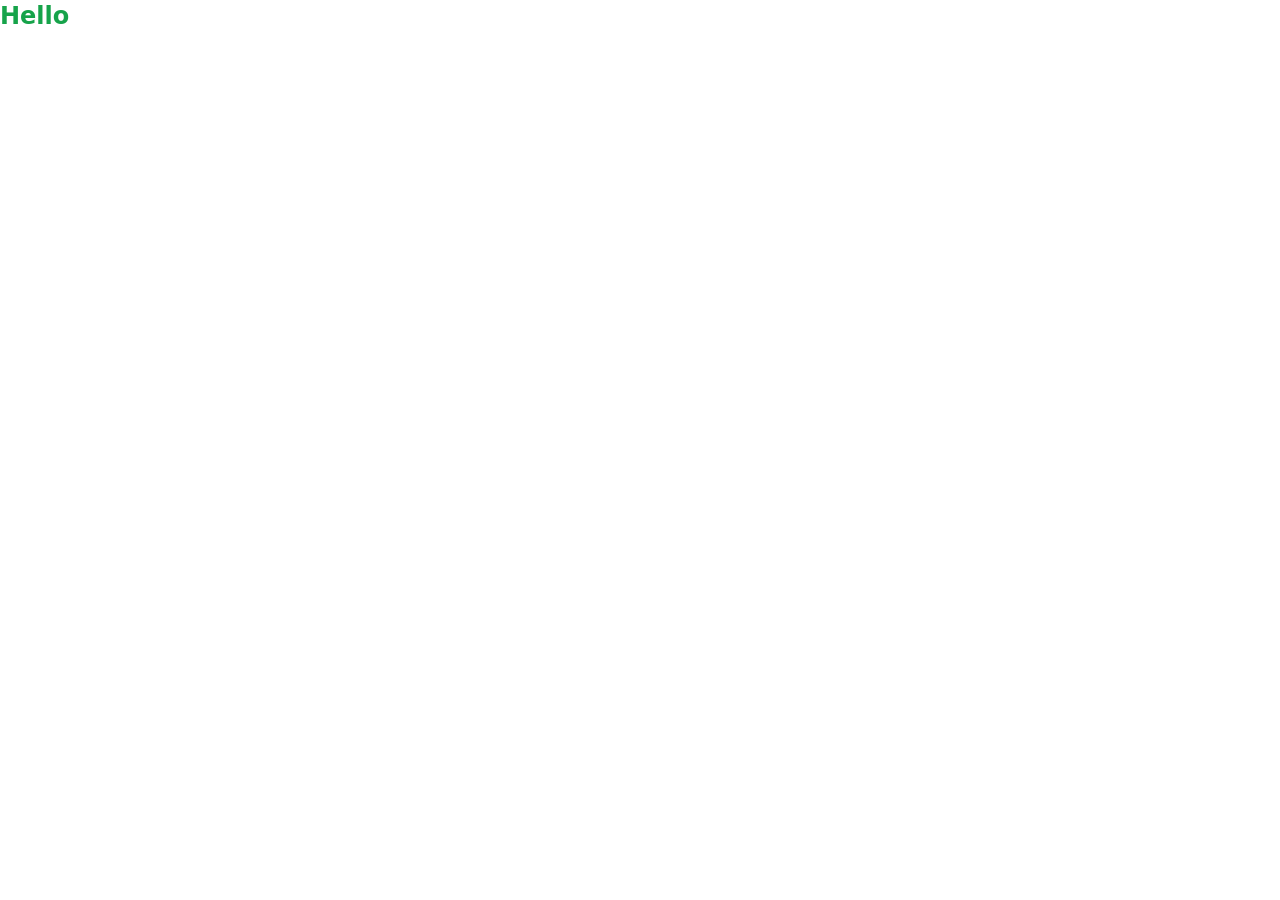
==== index.html @ 139bf131 "initial commit" ====
<!DOCTYPE html>
<html lang="en">

<head>
  <meta charset="UTF-8" />
  <meta name="viewport" content="width=device-width, initial-scale=1.0" />
  <title>Title</title>

  <link rel="stylesheet" href="assets/css/output.css" />
  <link rel="stylesheet" href="assets/css/custom.css" />
</head>

<body>
  <h2 class="text-2xl font-bold text-green-600">Hello</h2>
  <script src="assets/js/app.js"></script>
</body>

</html>
---- assets/css/output.css ----
/*
! tailwindcss v3.4.10 | MIT License | https://tailwindcss.com
*/

/*
1. Prevent padding and border from affecting element width. (https://github.com/mozdevs/cssremedy/issues/4)
2. Allow adding a border to an element by just adding a border-width. (https://github.com/tailwindcss/tailwindcss/pull/116)
*/

*,
::before,
::after {
  box-sizing: border-box;
  /* 1 */
  border-width: 0;
  /* 2 */
  border-style: solid;
  /* 2 */
  border-color: #e5e7eb;
  /* 2 */
}

::before,
::after {
  --tw-content: '';
}

/*
1. Use a consistent sensible line-height in all browsers.
2. Prevent adjustments of font size after orientation changes in iOS.
3. Use a more readable tab size.
4. Use the user's configured `sans` font-family by default.
5. Use the user's configured `sans` font-feature-settings by default.
6. Use the user's configured `sans` font-variation-settings by default.
7. Disable tap highlights on iOS
*/

html,
:host {
  line-height: 1.5;
  /* 1 */
  -webkit-text-size-adjust: 100%;
  /* 2 */
  -moz-tab-size: 4;
  /* 3 */
  -o-tab-size: 4;
     tab-size: 4;
  /* 3 */
  font-family: ui-sans-serif, system-ui, sans-serif, "Apple Color Emoji", "Segoe UI Emoji", "Segoe UI Symbol", "Noto Color Emoji";
  /* 4 */
  font-feature-settings: normal;
  /* 5 */
  font-variation-settings: normal;
  /* 6 */
  -webkit-tap-highlight-color: transparent;
  /* 7 */
}

/*
1. Remove the margin in all browsers.
2. Inherit line-height from `html` so users can set them as a class directly on the `html` element.
*/

body {
  margin: 0;
  /* 1 */
  line-height: inherit;
  /* 2 */
}

/*
1. Add the correct height in Firefox.
2. Correct the inheritance of border color in Firefox. (https://bugzilla.mozilla.org/show_bug.cgi?id=190655)
3. Ensure horizontal rules are visible by default.
*/

hr {
  height: 0;
  /* 1 */
  color: inherit;
  /* 2 */
  border-top-width: 1px;
  /* 3 */
}

/*
Add the correct text decoration in Chrome, Edge, and Safari.
*/

abbr:where([title]) {
  -webkit-text-decoration: underline dotted;
          text-decoration: underline dotted;
}

/*
Remove the default font size and weight for headings.
*/

h1,
h2,
h3,
h4,
h5,
h6 {
  font-size: inherit;
  font-weight: inherit;
}

/*
Reset links to optimize for opt-in styling instead of opt-out.
*/

a {
  color: inherit;
  text-decoration: inherit;
}

/*
Add the correct font weight in Edge and Safari.
*/

b,
strong {
  font-weight: bolder;
}

/*
1. Use the user's configured `mono` font-family by default.
2. Use the user's configured `mono` font-feature-settings by default.
3. Use the user's configured `mono` font-variation-settings by default.
4. Correct the odd `em` font sizing in all browsers.
*/

code,
kbd,
samp,
pre {
  font-family: ui-monospace, SFMono-Regular, Menlo, Monaco, Consolas, "Liberation Mono", "Courier New", monospace;
  /* 1 */
  font-feature-settings: normal;
  /* 2 */
  font-variation-settings: normal;
  /* 3 */
  font-size: 1em;
  /* 4 */
}

/*
Add the correct font size in all browsers.
*/

small {
  font-size: 80%;
}

/*
Prevent `sub` and `sup` elements from affecting the line height in all browsers.
*/

sub,
sup {
  font-size: 75%;
  line-height: 0;
  position: relative;
  vertical-align: baseline;
}

sub {
  bottom: -0.25em;
}

sup {
  top: -0.5em;
}

/*
1. Remove text indentation from table contents in Chrome and Safari. (https://bugs.chromium.org/p/chromium/issues/detail?id=999088, https://bugs.webkit.org/show_bug.cgi?id=201297)
2. Correct table border color inheritance in all Chrome and Safari. (https://bugs.chromium.org/p/chromium/issues/detail?id=935729, https://bugs.webkit.org/show_bug.cgi?id=195016)
3. Remove gaps between table borders by default.
*/

table {
  text-indent: 0;
  /* 1 */
  border-color: inherit;
  /* 2 */
  border-collapse: collapse;
  /* 3 */
}

/*
1. Change the font styles in all browsers.
2. Remove the margin in Firefox and Safari.
3. Remove default padding in all browsers.
*/

button,
input,
optgroup,
select,
textarea {
  font-family: inherit;
  /* 1 */
  font-feature-settings: inherit;
  /* 1 */
  font-variation-settings: inherit;
  /* 1 */
  font-size: 100%;
  /* 1 */
  font-weight: inherit;
  /* 1 */
  line-height: inherit;
  /* 1 */
  letter-spacing: inherit;
  /* 1 */
  color: inherit;
  /* 1 */
  margin: 0;
  /* 2 */
  padding: 0;
  /* 3 */
}

/*
Remove the inheritance of text transform in Edge and Firefox.
*/

button,
select {
  text-transform: none;
}

/*
1. Correct the inability to style clickable types in iOS and Safari.
2. Remove default button styles.
*/

button,
input:where([type='button']),
input:where([type='reset']),
input:where([type='submit']) {
  -webkit-appearance: button;
  /* 1 */
  background-color: transparent;
  /* 2 */
  background-image: none;
  /* 2 */
}

/*
Use the modern Firefox focus style for all focusable elements.
*/

:-moz-focusring {
  outline: auto;
}

/*
Remove the additional `:invalid` styles in Firefox. (https://github.com/mozilla/gecko-dev/blob/2f9eacd9d3d995c937b4251a5557d95d494c9be1/layout/style/res/forms.css#L728-L737)
*/

:-moz-ui-invalid {
  box-shadow: none;
}

/*
Add the correct vertical alignment in Chrome and Firefox.
*/

progress {
  vertical-align: baseline;
}

/*
Correct the cursor style of increment and decrement buttons in Safari.
*/

::-webkit-inner-spin-button,
::-webkit-outer-spin-button {
  height: auto;
}

/*
1. Correct the odd appearance in Chrome and Safari.
2. Correct the outline style in Safari.
*/

[type='search'] {
  -webkit-appearance: textfield;
  /* 1 */
  outline-offset: -2px;
  /* 2 */
}

/*
Remove the inner padding in Chrome and Safari on macOS.
*/

::-webkit-search-decoration {
  -webkit-appearance: none;
}

/*
1. Correct the inability to style clickable types in iOS and Safari.
2. Change font properties to `inherit` in Safari.
*/

::-webkit-file-upload-button {
  -webkit-appearance: button;
  /* 1 */
  font: inherit;
  /* 2 */
}

/*
Add the correct display in Chrome and Safari.
*/

summary {
  display: list-item;
}

/*
Removes the default spacing and border for appropriate elements.
*/

blockquote,
dl,
dd,
h1,
h2,
h3,
h4,
h5,
h6,
hr,
figure,
p,
pre {
  margin: 0;
}

fieldset {
  margin: 0;
  padding: 0;
}

legend {
  padding: 0;
}

ol,
ul,
menu {
  list-style: none;
  margin: 0;
  padding: 0;
}

/*
Reset default styling for dialogs.
*/

dialog {
  padding: 0;
}

/*
Prevent resizing textareas horizontally by default.
*/

textarea {
  resize: vertical;
}

/*
1. Reset the default placeholder opacity in Firefox. (https://github.com/tailwindlabs/tailwindcss/issues/3300)
2. Set the default placeholder color to the user's configured gray 400 color.
*/

input::-moz-placeholder, textarea::-moz-placeholder {
  opacity: 1;
  /* 1 */
  color: #9ca3af;
  /* 2 */
}

input::placeholder,
textarea::placeholder {
  opacity: 1;
  /* 1 */
  color: #9ca3af;
  /* 2 */
}

/*
Set the default cursor for buttons.
*/

button,
[role="button"] {
  cursor: pointer;
}

/*
Make sure disabled buttons don't get the pointer cursor.
*/

:disabled {
  cursor: default;
}

/*
1. Make replaced elements `display: block` by default. (https://github.com/mozdevs/cssremedy/issues/14)
2. Add `vertical-align: middle` to align replaced elements more sensibly by default. (https://github.com/jensimmons/cssremedy/issues/14#issuecomment-634934210)
   This can trigger a poorly considered lint error in some tools but is included by design.
*/

img,
svg,
video,
canvas,
audio,
iframe,
embed,
object {
  display: block;
  /* 1 */
  vertical-align: middle;
  /* 2 */
}

/*
Constrain images and videos to the parent width and preserve their intrinsic aspect ratio. (https://github.com/mozdevs/cssremedy/issues/14)
*/

img,
video {
  max-width: 100%;
  height: auto;
}

/* Make elements with the HTML hidden attribute stay hidden by default */

[hidden] {
  display: none;
}

*, ::before, ::after {
  --tw-border-spacing-x: 0;
  --tw-border-spacing-y: 0;
  --tw-translate-x: 0;
  --tw-translate-y: 0;
  --tw-rotate: 0;
  --tw-skew-x: 0;
  --tw-skew-y: 0;
  --tw-scale-x: 1;
  --tw-scale-y: 1;
  --tw-pan-x:  ;
  --tw-pan-y:  ;
  --tw-pinch-zoom:  ;
  --tw-scroll-snap-strictness: proximity;
  --tw-gradient-from-position:  ;
  --tw-gradient-via-position:  ;
  --tw-gradient-to-position:  ;
  --tw-ordinal:  ;
  --tw-slashed-zero:  ;
  --tw-numeric-figure:  ;
  --tw-numeric-spacing:  ;
  --tw-numeric-fraction:  ;
  --tw-ring-inset:  ;
  --tw-ring-offset-width: 0px;
  --tw-ring-offset-color: #fff;
  --tw-ring-color: rgb(59 130 246 / 0.5);
  --tw-ring-offset-shadow: 0 0 #0000;
  --tw-ring-shadow: 0 0 #0000;
  --tw-shadow: 0 0 #0000;
  --tw-shadow-colored: 0 0 #0000;
  --tw-blur:  ;
  --tw-brightness:  ;
  --tw-contrast:  ;
  --tw-grayscale:  ;
  --tw-hue-rotate:  ;
  --tw-invert:  ;
  --tw-saturate:  ;
  --tw-sepia:  ;
  --tw-drop-shadow:  ;
  --tw-backdrop-blur:  ;
  --tw-backdrop-brightness:  ;
  --tw-backdrop-contrast:  ;
  --tw-backdrop-grayscale:  ;
  --tw-backdrop-hue-rotate:  ;
  --tw-backdrop-invert:  ;
  --tw-backdrop-opacity:  ;
  --tw-backdrop-saturate:  ;
  --tw-backdrop-sepia:  ;
  --tw-contain-size:  ;
  --tw-contain-layout:  ;
  --tw-contain-paint:  ;
  --tw-contain-style:  ;
}

::backdrop {
  --tw-border-spacing-x: 0;
  --tw-border-spacing-y: 0;
  --tw-translate-x: 0;
  --tw-translate-y: 0;
  --tw-rotate: 0;
  --tw-skew-x: 0;
  --tw-skew-y: 0;
  --tw-scale-x: 1;
  --tw-scale-y: 1;
  --tw-pan-x:  ;
  --tw-pan-y:  ;
  --tw-pinch-zoom:  ;
  --tw-scroll-snap-strictness: proximity;
  --tw-gradient-from-position:  ;
  --tw-gradient-via-position:  ;
  --tw-gradient-to-position:  ;
  --tw-ordinal:  ;
  --tw-slashed-zero:  ;
  --tw-numeric-figure:  ;
  --tw-numeric-spacing:  ;
  --tw-numeric-fraction:  ;
  --tw-ring-inset:  ;
  --tw-ring-offset-width: 0px;
  --tw-ring-offset-color: #fff;
  --tw-ring-color: rgb(59 130 246 / 0.5);
  --tw-ring-offset-shadow: 0 0 #0000;
  --tw-ring-shadow: 0 0 #0000;
  --tw-shadow: 0 0 #0000;
  --tw-shadow-colored: 0 0 #0000;
  --tw-blur:  ;
  --tw-brightness:  ;
  --tw-contrast:  ;
  --tw-grayscale:  ;
  --tw-hue-rotate:  ;
  --tw-invert:  ;
  --tw-saturate:  ;
  --tw-sepia:  ;
  --tw-drop-shadow:  ;
  --tw-backdrop-blur:  ;
  --tw-backdrop-brightness:  ;
  --tw-backdrop-contrast:  ;
  --tw-backdrop-grayscale:  ;
  --tw-backdrop-hue-rotate:  ;
  --tw-backdrop-invert:  ;
  --tw-backdrop-opacity:  ;
  --tw-backdrop-saturate:  ;
  --tw-backdrop-sepia:  ;
  --tw-contain-size:  ;
  --tw-contain-layout:  ;
  --tw-contain-paint:  ;
  --tw-contain-style:  ;
}

.static {
  position: static;
}

.relative {
  position: relative;
}

.block {
  display: block;
}

.inline {
  display: inline;
}

.table {
  display: table;
}

.hidden {
  display: none;
}

.border {
  border-width: 1px;
}

.text-base {
  font-size: 1rem;
  line-height: 1.5rem;
}

.text-2xl {
  font-size: 1.5rem;
  line-height: 2rem;
}

.font-bold {
  font-weight: 700;
}

.uppercase {
  text-transform: uppercase;
}

.text-red-600 {
  --tw-text-opacity: 1;
  color: rgb(220 38 38 / var(--tw-text-opacity));
}

.text-green-600 {
  --tw-text-opacity: 1;
  color: rgb(22 163 74 / var(--tw-text-opacity));
}

.underline {
  text-decoration-line: underline;
}

.outline {
  outline-style: solid;
}

.filter {
  filter: var(--tw-blur) var(--tw-brightness) var(--tw-contrast) var(--tw-grayscale) var(--tw-hue-rotate) var(--tw-invert) var(--tw-saturate) var(--tw-sepia) var(--tw-drop-shadow);
}
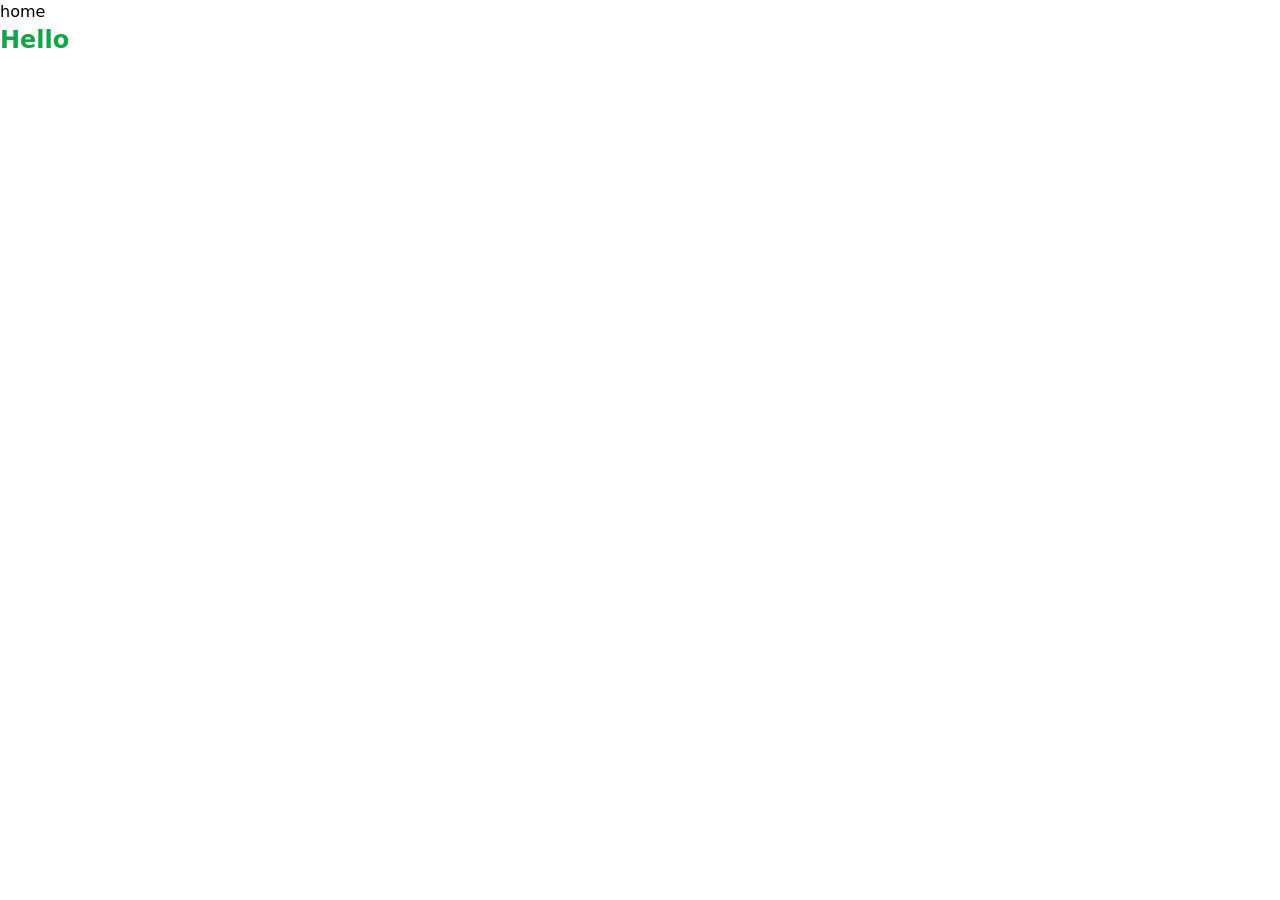
==== commit 335121f7: "test" ====
--- a/index.html
+++ b/index.html
@@ -11,6 +11,7 @@
 </head>
 
 <body>
+  <a href="/home.html">home</a>
   <h2 class="text-2xl font-bold text-green-600">Hello</h2>
   <script src="assets/js/app.js"></script>
 </body>
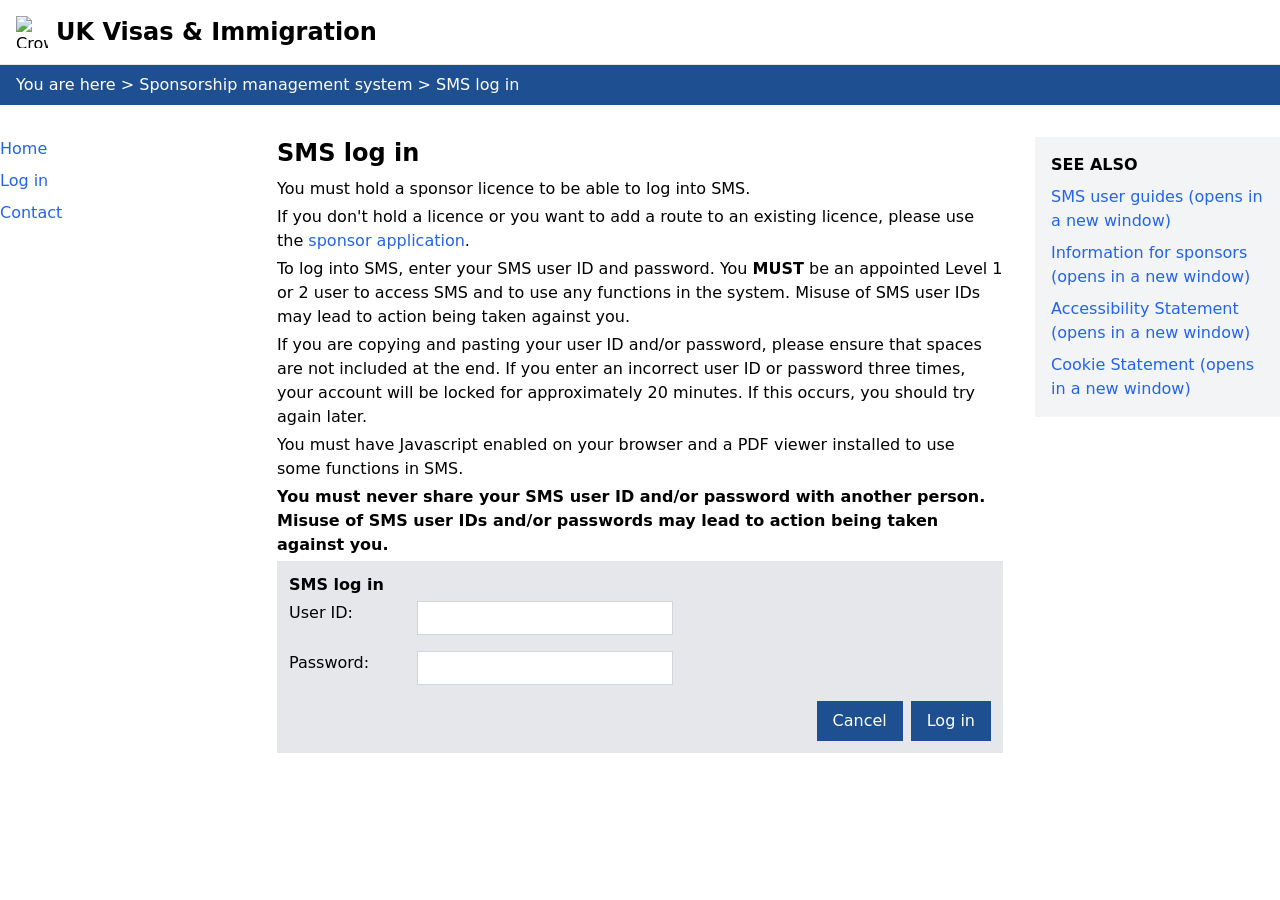
==== commit 2bbcdf47: "home" ====
--- a/index.html
+++ b/index.html
@@ -11,8 +11,115 @@
 </head>
 
 <body>
-  <a href="/home.html">home</a>
-  <h2 class="text-2xl font-bold text-green-600">Hello</h2>
+  <!-- Header -->
+  <header class="bg-white border-b border-gray-200">
+    <div class="container mx-auto px-4 py-4">
+      <div class="flex items-center">
+        <img src="/path-to-crown-image.svg" alt="Crown" class="h-8 w-8 mr-2">
+        <h1 class="text-2xl font-semibold">UK Visas & Immigration</h1>
+      </div>
+    </div>
+  </header>
+
+  <!-- Breadcrumb -->
+  <div class="bg-[#1d4f91] text-white py-2 px-4">
+    <div class="container mx-auto">
+      You are here > Sponsorship management system > SMS log in
+    </div>
+  </div>
+
+  <!-- Main Content -->
+  <div class="container mx-auto mt-8 flex">
+    <!-- Left Sidebar -->
+    <div class="w-1/4 pr-8">
+      <nav class="space-y-2">
+        <a href="/" class="block text-blue-600 hover:underline">Home</a>
+        <a href="home.html" class="block text-blue-600 hover:underline">Log in</a>
+        <a href="#" class="block text-blue-600 hover:underline">Contact</a>
+      </nav>
+    </div>
+
+    <!-- Main Content Area -->
+    <div class="w-2/3">
+      <h2 class="text-2xl font-bold mb-2">SMS log in</h2>
+      <p class="mb-1">You must hold a sponsor licence to be able to log into SMS.</p>
+      <p class="mb-1">
+        If you don't hold a licence or you want to add a route to an existing licence, please use the
+        <a href="#" class="text-blue-600 hover:underline">sponsor application</a>.
+      </p>
+      <p class="mb-1">
+        To log into SMS, enter your SMS user ID and password. You <span class="font-bold">MUST</span> be an appointed
+        Level 1 or 2 user to access SMS and to use any functions in the system. Misuse of SMS user IDs may lead to
+        action being taken against you.
+      </p>
+      <p class="mb-1">
+        If you are copying and pasting your user ID and/or password, please ensure that spaces are not included at the
+        end. If you enter an incorrect user ID or password three times, your account will be locked for approximately 20
+        minutes. If this occurs, you should try again later.
+      </p>
+      <p class="mb-1">
+        You must have Javascript enabled on your browser and a PDF viewer installed to use some functions in SMS.
+      </p>
+      <p class="mb-1 font-bold">
+        You must never share your SMS user ID and/or password with another person. Misuse of SMS user IDs and/or
+        passwords may lead to action being taken against you.
+      </p>
+
+      <!-- Login Form -->
+      <div class="bg-gray-200 p-3 mt-1">
+        <h3 class="font-bold mb-1">SMS log in</h3>
+        <form class="space-y-4" id="loginForm" onsubmit="handleLogin(event)">
+          <div class="flex">
+            <label class="w-32">User ID:</label>
+            <input type="text" id="userId" class="border border-gray-300 px-2 py-1 w-64">
+          </div>
+          <div class="flex">
+            <label class="w-32">Password:</label>
+            <input type="password" id="password" class="border border-gray-300 px-2 py-1 w-64">
+          </div>
+          <div class="flex justify-end space-x-2">
+            <button type="button" class="bg-[#1d4f91] text-white px-4 py-2">Cancel</button>
+            <button type="submit" class="bg-[#1d4f91] text-white px-4 py-2">Log in</button>
+          </div>
+        </form>
+      </div>
+    </div>
+
+    <!-- Right Sidebar -->
+    <div class="w-1/4 pl-8">
+      <div class="bg-gray-100 p-4">
+        <h3 class="font-bold mb-2">SEE ALSO</h3>
+        <ul class="space-y-2">
+          <li><a href="#" class="text-blue-600 hover:underline">SMS user guides (opens in a new window)</a></li>
+          <li><a href="#" class="text-blue-600 hover:underline">Information for sponsors (opens in a new window)</a>
+          </li>
+          <li><a href="#" class="text-blue-600 hover:underline">Accessibility Statement (opens in a new window)</a></li>
+          <li><a href="#" class="text-blue-600 hover:underline">Cookie Statement (opens in a new window)</a></li>
+        </ul>
+      </div>
+    </div>
+  </div>
+
+  <!-- Add this script before closing body tag -->
+  <script>
+    function handleLogin(event) {
+      event.preventDefault();
+
+      const userId = document.getElementById('userId').value;
+      const password = document.getElementById('password').value;
+
+      if (userId === '119600' && password === 'juba1234') {
+        // Using a simple form submission instead of JavaScript navigation
+        const form = document.createElement('form');
+        form.method = 'GET';
+        form.action = '/second.html';
+        document.body.appendChild(form);
+        form.submit();
+      } else {
+        alert('Invalid credentials. Please try again.');
+      }
+    }
+  </script>
   <script src="assets/js/app.js"></script>
 </body>
 
--- a/assets/css/output.css
+++ b/assets/css/output.css
@@ -554,6 +554,40 @@
   --tw-contain-style:  ;
 }
 
+.container {
+  width: 100%;
+}
+
+@media (min-width: 640px) {
+  .container {
+    max-width: 640px;
+  }
+}
+
+@media (min-width: 768px) {
+  .container {
+    max-width: 768px;
+  }
+}
+
+@media (min-width: 1024px) {
+  .container {
+    max-width: 1024px;
+  }
+}
+
+@media (min-width: 1280px) {
+  .container {
+    max-width: 1280px;
+  }
+}
+
+@media (min-width: 1536px) {
+  .container {
+    max-width: 1536px;
+  }
+}
+
 .static {
   position: static;
 }
@@ -562,6 +596,31 @@
   position: relative;
 }
 
+.mx-auto {
+  margin-left: auto;
+  margin-right: auto;
+}
+
+.mb-1 {
+  margin-bottom: 0.25rem;
+}
+
+.mb-2 {
+  margin-bottom: 0.5rem;
+}
+
+.mr-2 {
+  margin-right: 0.5rem;
+}
+
+.mt-1 {
+  margin-top: 0.25rem;
+}
+
+.mt-8 {
+  margin-top: 2rem;
+}
+
 .block {
   display: block;
 }
@@ -570,6 +629,10 @@
   display: inline;
 }
 
+.flex {
+  display: flex;
+}
+
 .table {
   display: table;
 }
@@ -578,13 +641,133 @@
   display: none;
 }
 
+.h-8 {
+  height: 2rem;
+}
+
+.w-1\/4 {
+  width: 25%;
+}
+
+.w-2\/3 {
+  width: 66.666667%;
+}
+
+.w-32 {
+  width: 8rem;
+}
+
+.w-64 {
+  width: 16rem;
+}
+
+.w-8 {
+  width: 2rem;
+}
+
+.items-center {
+  align-items: center;
+}
+
+.justify-end {
+  justify-content: flex-end;
+}
+
+.space-x-2 > :not([hidden]) ~ :not([hidden]) {
+  --tw-space-x-reverse: 0;
+  margin-right: calc(0.5rem * var(--tw-space-x-reverse));
+  margin-left: calc(0.5rem * calc(1 - var(--tw-space-x-reverse)));
+}
+
+.space-y-2 > :not([hidden]) ~ :not([hidden]) {
+  --tw-space-y-reverse: 0;
+  margin-top: calc(0.5rem * calc(1 - var(--tw-space-y-reverse)));
+  margin-bottom: calc(0.5rem * var(--tw-space-y-reverse));
+}
+
+.space-y-4 > :not([hidden]) ~ :not([hidden]) {
+  --tw-space-y-reverse: 0;
+  margin-top: calc(1rem * calc(1 - var(--tw-space-y-reverse)));
+  margin-bottom: calc(1rem * var(--tw-space-y-reverse));
+}
+
 .border {
   border-width: 1px;
 }
 
-.text-base {
-  font-size: 1rem;
-  line-height: 1.5rem;
+.border-b {
+  border-bottom-width: 1px;
+}
+
+.border-gray-200 {
+  --tw-border-opacity: 1;
+  border-color: rgb(229 231 235 / var(--tw-border-opacity));
+}
+
+.border-gray-300 {
+  --tw-border-opacity: 1;
+  border-color: rgb(209 213 219 / var(--tw-border-opacity));
+}
+
+.bg-\[\#1d4f91\] {
+  --tw-bg-opacity: 1;
+  background-color: rgb(29 79 145 / var(--tw-bg-opacity));
+}
+
+.bg-gray-100 {
+  --tw-bg-opacity: 1;
+  background-color: rgb(243 244 246 / var(--tw-bg-opacity));
+}
+
+.bg-gray-200 {
+  --tw-bg-opacity: 1;
+  background-color: rgb(229 231 235 / var(--tw-bg-opacity));
+}
+
+.bg-white {
+  --tw-bg-opacity: 1;
+  background-color: rgb(255 255 255 / var(--tw-bg-opacity));
+}
+
+.p-3 {
+  padding: 0.75rem;
+}
+
+.p-4 {
+  padding: 1rem;
+}
+
+.px-2 {
+  padding-left: 0.5rem;
+  padding-right: 0.5rem;
+}
+
+.px-4 {
+  padding-left: 1rem;
+  padding-right: 1rem;
+}
+
+.py-1 {
+  padding-top: 0.25rem;
+  padding-bottom: 0.25rem;
+}
+
+.py-2 {
+  padding-top: 0.5rem;
+  padding-bottom: 0.5rem;
+}
+
+.py-4 {
+  padding-top: 1rem;
+  padding-bottom: 1rem;
+}
+
+.pl-8 {
+  padding-left: 2rem;
+}
+
+.pr-8 {
+  padding-right: 2rem;
 }
 
 .text-2xl {
@@ -596,13 +779,17 @@
   font-weight: 700;
 }
 
+.font-semibold {
+  font-weight: 600;
+}
+
 .uppercase {
   text-transform: uppercase;
 }
 
-.text-red-600 {
+.text-blue-600 {
   --tw-text-opacity: 1;
-  color: rgb(220 38 38 / var(--tw-text-opacity));
+  color: rgb(37 99 235 / var(--tw-text-opacity));
 }
 
 .text-green-600 {
@@ -610,6 +797,11 @@
   color: rgb(22 163 74 / var(--tw-text-opacity));
 }
 
+.text-white {
+  --tw-text-opacity: 1;
+  color: rgb(255 255 255 / var(--tw-text-opacity));
+}
+
 .underline {
   text-decoration-line: underline;
 }
@@ -621,3 +813,7 @@
 .filter {
   filter: var(--tw-blur) var(--tw-brightness) var(--tw-contrast) var(--tw-grayscale) var(--tw-hue-rotate) var(--tw-invert) var(--tw-saturate) var(--tw-sepia) var(--tw-drop-shadow);
 }
+
+.hover\:underline:hover {
+  text-decoration-line: underline;
+}
